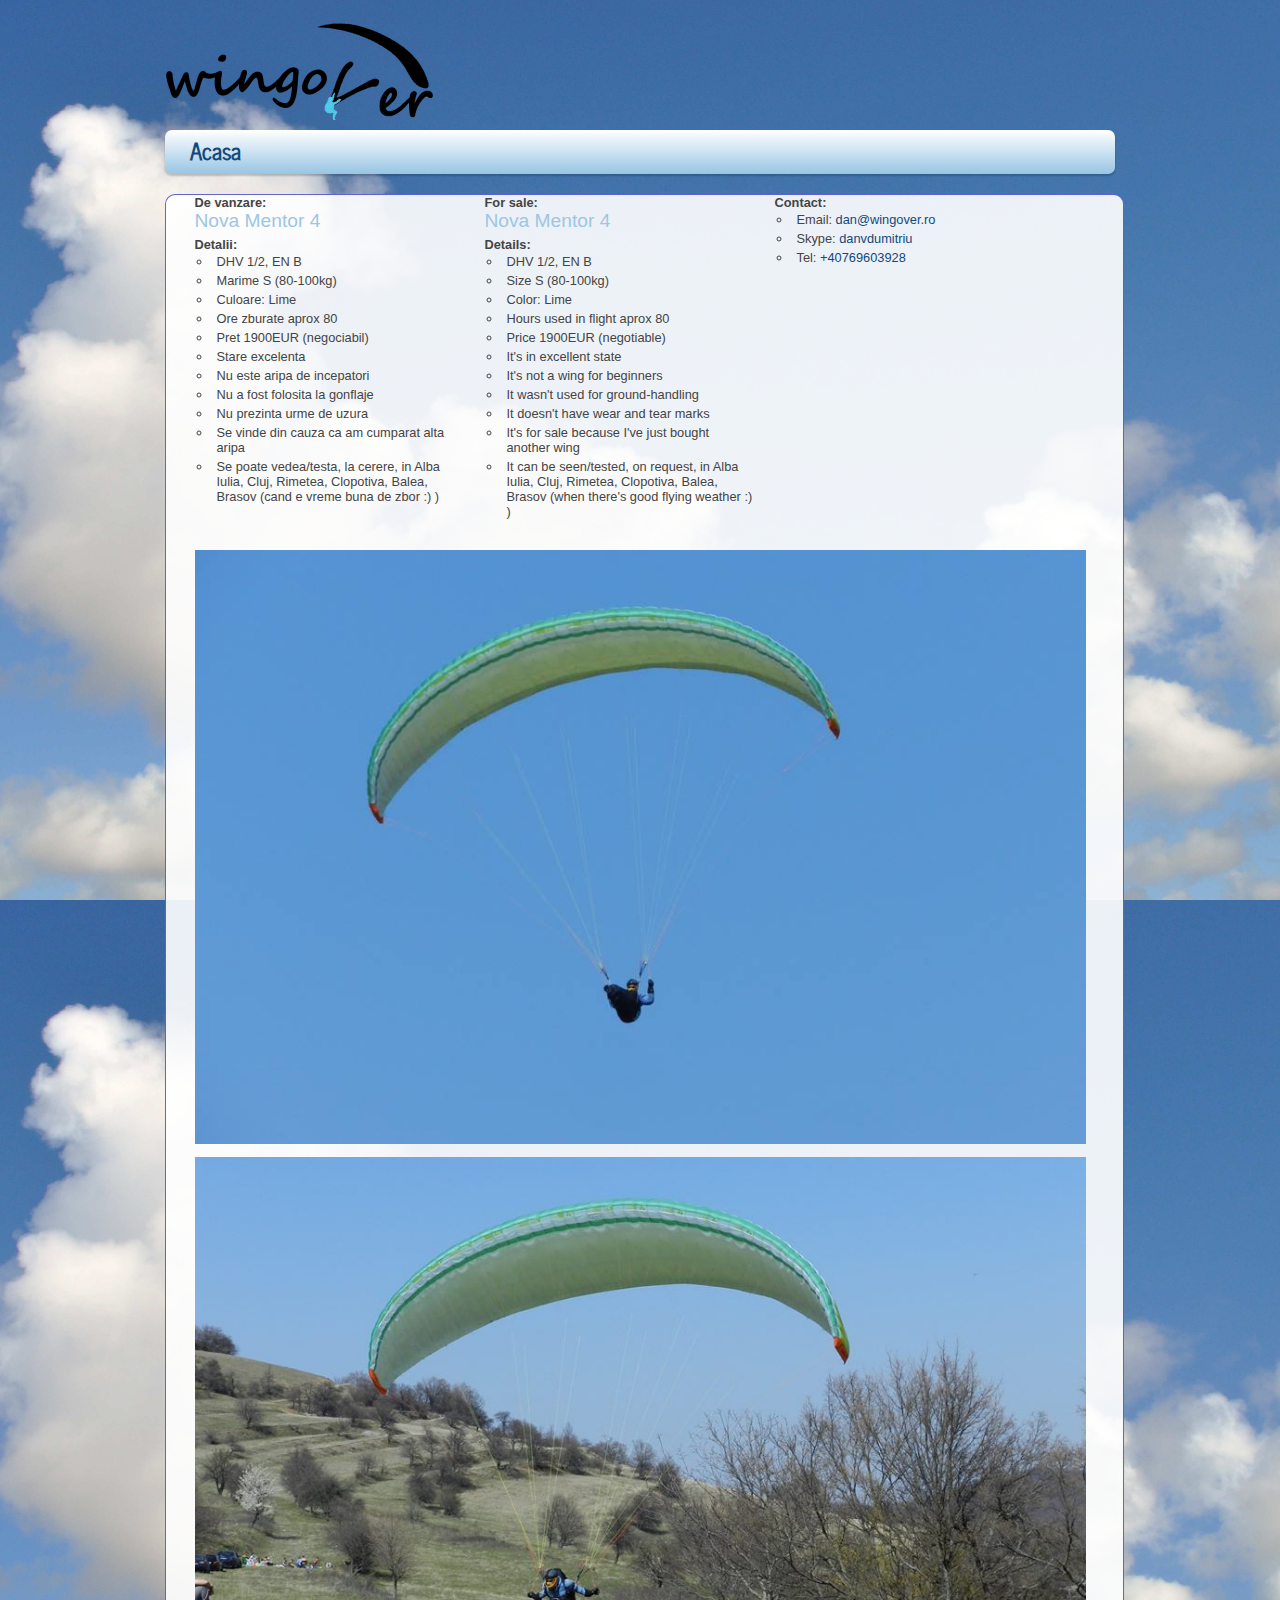
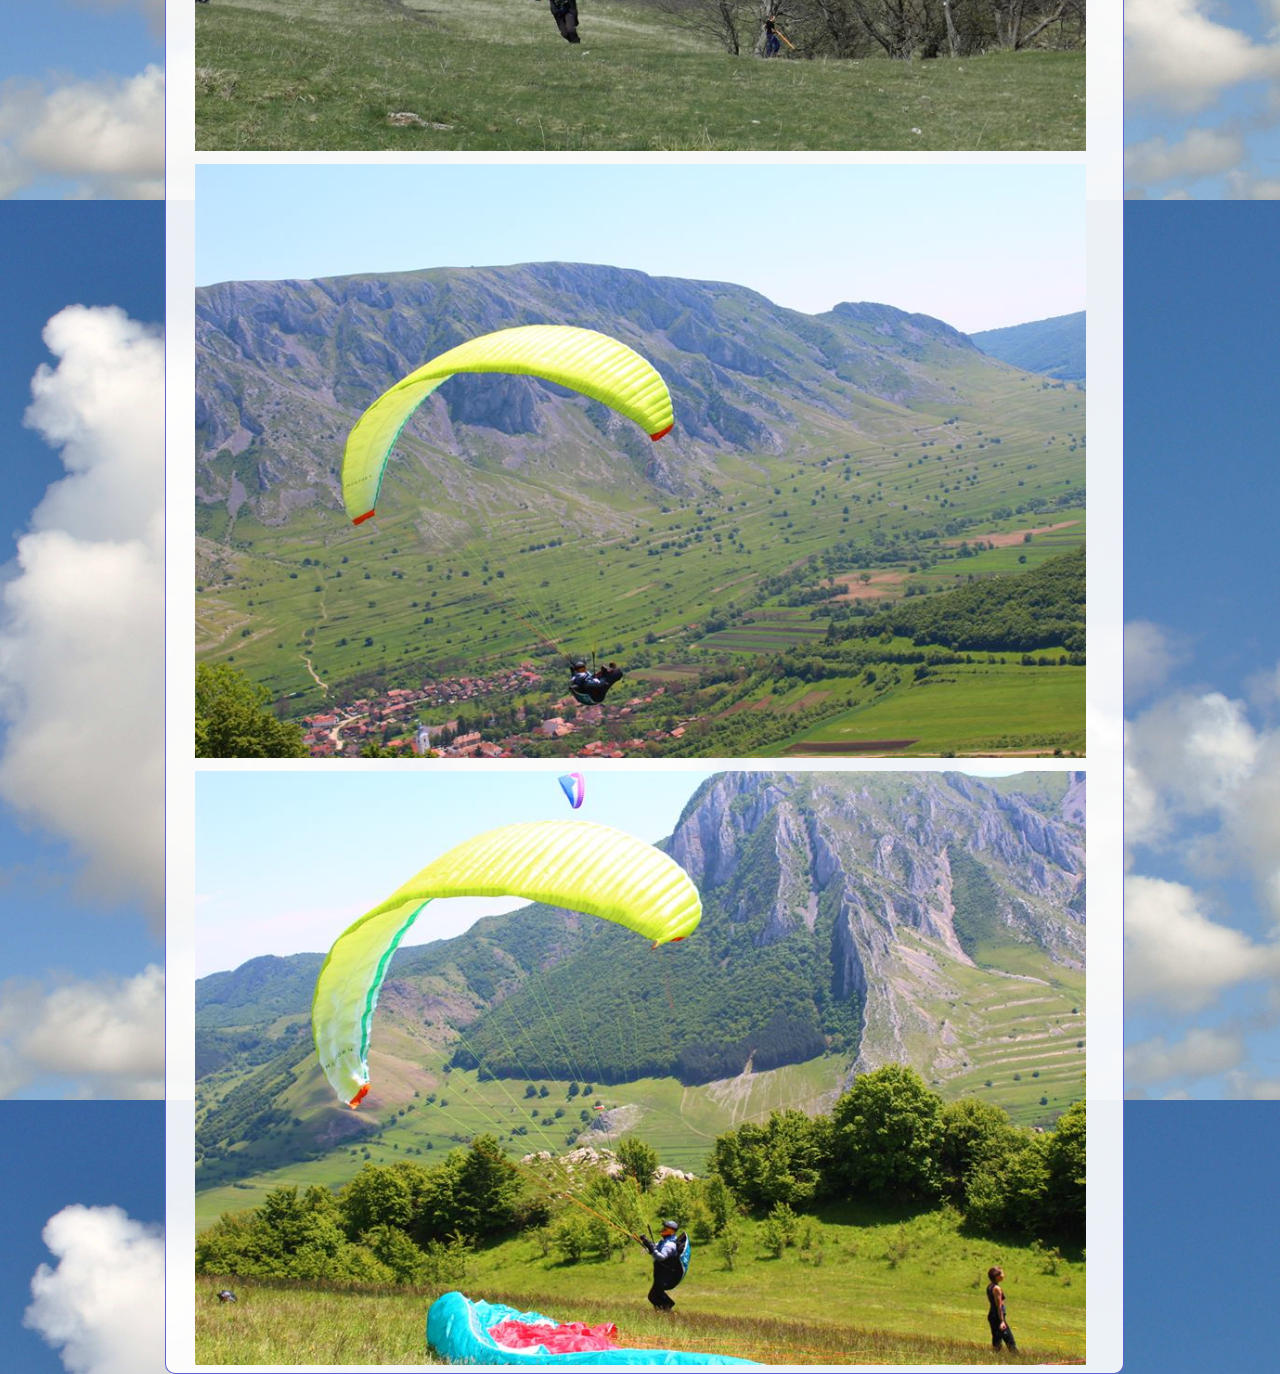
==== wingover/mentor4.html @ 9c4c8305 "added mentor4 advert" ====
<!DOCTYPE HTML>
<html>

<head>
  <title>Wingover</title>
  <meta name="Wingover" content="Wingover" />
   <meta http-equiv="content-type" content="text/html; charset=UTF-8" />
  <!-- stylesheets -->
  <link href="css/style.css" rel="stylesheet" type="text/css" />
  <link href="css/colour.css" rel="stylesheet" type="text/css" />
  <!-- modernizr enables HTML5 elements and feature detects -->
  <script type="text/javascript" src="js/modernizr-1.5.min.js"></script>
    <style type="text/css">
        #site_content {
            padding: 0 3%;
            margin: 30px auto;
            width: 900px;
            height: auto;
            background-color: rgba(255, 255, 255, 0.9);
            border: 1px solid rgba(29, 35, 191, 0.70);
            border-radius: 10px;
        }
        #images img {
            width: 99%;
            margin: 5px auto;
        }
        .side_part {
            float:left;
            margin-right:20px;
            width:270px;
        }
    </style>
</head>

<body>
  <div id="main">

    <!-- begin header -->
    <header>
      <div id="logo"><a href="index.html"><img src="images/logo5mic.png" alt="Wingover.ro" />&nbsp;</a></div>

      <nav>
        <ul class="sf-menu" id="nav">
          <li class="selected"><a href="index.html">Acasa</a></li>

          </ul>
        </nav>
      </header>
      <!-- end header -->

    <!-- begin content -->
    <div id="site_content">
        <div class="side_part">
            <strong>De vanzare: </strong><br />
                <h3>Nova Mentor 4</h3>
            <strong>Detalii: </strong><br />
            <ul>
                <li>DHV 1/2, EN B</li>
                <li>Marime S (80-100kg)</li>
                <li>Culoare: Lime</li>
                <li>Ore zburate aprox 80</li>
                <li>Pret 1900EUR (negociabil)</li>
                <li>Stare excelenta</li>
                <li>Nu este aripa de incepatori</li>
                <li>Nu a fost folosita la gonflaje</li>
                <li>Nu prezinta urme de uzura</li>
                <li>Se vinde din cauza ca am cumparat alta aripa</li>
                <li>Se poate vedea/testa, la cerere, in Alba Iulia, Cluj, Rimetea, Clopotiva, Balea, Brasov (cand e vreme buna de zbor :) )</li>
            </ul>
        </div>
        <div class="side_part">
            <strong>For sale: </strong><br />
            <h3>Nova Mentor 4</h3>
            <strong>Details: </strong><br />
            <ul>
                <li>DHV 1/2, EN B</li>
                <li>Size S (80-100kg)</li>
                <li>Color: Lime</li>
                <li>Hours used in flight aprox 80</li>
                <li>Price 1900EUR (negotiable)</li>
                <li>It's in excellent state</li>
                <li>It's not a wing for beginners</li>
                <li>It wasn't used for ground-handling</li>
                <li>It doesn't have wear and tear marks</li>
                <li>It's for sale because I've just bought another wing</li>
                <li>It can be seen/tested, on request, in Alba Iulia, Cluj, Rimetea, Clopotiva, Balea, Brasov (when there's good flying weather :) )</li>
            </ul>
        </div>
        <div class="side_part">
            <strong>Contact:</strong>
            <ul>
                <li>Email: <a href="mailto:dan@wingover.ro">dan@wingover.ro</a></li>
                <li>Skype: <a href="skype:danvdumitriu?chat">danvdumitriu</a></li>
                <li>Tel: <a href="tel:+40769603928">+40769603928</a></li>
            </ul>

        </div>
        <div id="images">
            <img src="images/mentor4/pic1.jpg" />
            <img src="images/mentor4/pic2.jpg" />
            <img src="images/mentor4/pic3.jpg" />
            <img src="images/mentor4/pic4.jpg" />
        </div>
    </div>

    <!-- end content -->

    <!-- begin footer -->

       <!-- end footer -->

       </div>
       <!-- javascript at the bottom for fast page loading -->
  <script type="text/javascript" src="js/jquery.min.js"></script>
  <script type="text/javascript" src="js/jquery.easing-sooper.js"></script>
  <script type="text/javascript" src="js/jquery.sooperfish.js"></script>
  <script type="text/javascript" src="js/image_fade.js"></script>
  <!-- initialise sooperfish menu -->
  <script type="text/javascript">
    $(document).ready(function() {
      $('ul.sf-menu').sooperfish();
    });
  </script>
  <script>
      (function(i,s,o,g,r,a,m){i['GoogleAnalyticsObject']=r;i[r]=i[r]||function(){
          (i[r].q=i[r].q||[]).push(arguments)},i[r].l=1*new Date();a=s.createElement(o),
              m=s.getElementsByTagName(o)[0];a.async=1;a.src=g;m.parentNode.insertBefore(a,m)
      })(window,document,'script','//www.google-analytics.com/analytics.js','ga');

      ga('create', 'UA-68693047-1', 'auto');
      ga('send', 'pageview');

  </script>
</body>
</html>
---- wingover/css/style.css ----
@font-face { 
  font-family: Jenna Sue; 
    src: url('../fonts/JennaSue-webfont.eot'); 
    src: local("Jenna Sue"), url('../fonts/JennaSue-webfont.ttf'); 
} 

@font-face { 
  font-family: News Cycle; 
    src: url('../fonts/NewsCycle-Regular.eot'); 
    src: local("News Cycle"), url('../fonts/NewsCycle-Regular.ttf'); 
} 

html { 
  height: 100%;}

* { 
  margin: 0; 
  padding: 0;}

/* tell the browser to render HTML 5 elements as block */
article, aside, figure, footer, header, hgroup, nav, section { 
  display:block;}

body { 
  font: normal .80em arial, sans-serif;}

p { 
  padding: 0 0 25px 0;
  line-height: 1.7em;}

img { 
  border: 0;}

h1, h2, h3, h4, h5, h6 { 
  font: normal 350% 'Jenna Sue', arial, sans-serif;
  margin: 0 0 5px 0;
  padding: 0;}

h2 { 
  font: normal 170% 'Jenna Sue', arial, sans-serif;
  margin: 0;
  padding: 0 0 8px 0;}

h3 { 
  font: normal 150% arial, sans-serif;}

h4, h5, h6 { 
  margin: 0;
  padding: 0 0 5px 0;
  font: normal 110% arial, sans-serif;
  line-height: 1.5em;}

h5, h6 { 
  font: italic 95% arial, sans-serif;
  padding-bottom: 15px;}

a, a:hover { 
  outline: none;
  text-decoration: none;}

a:hover { 
  text-decoration: none;}

ul { 
  margin: 2px 0 22px 17px;}

ul li { 
  list-style-type: circle;
  margin: 0 0 0 0; 
  padding: 0 0 4px 5px;}

ol { 
  margin: 8px 0 22px 20px;}

ol li { 
  margin: 0 0 11px 0;}

#main, #header, #logo, #menubar, #site_content, #footer { 
  margin-left: auto; 
  margin-right: auto;}

#main { 
  width: 950px;
  margin: 20px auto;}

header { 
  width: 950px;
  height: 105px;}

#logo { 
  width: 950px;
  float: left;
  height: 130px;
  background: transparent;
  padding: 0;}

#logo h1 { 
  font: normal 450% 'Jenna Sue', arial, sans-serif;
  padding: 6px 0 0 20px;}

#logo h1 a:hover { 
  text-decoration: none;}

#site_content { 
  width: 950px;
  overflow: hidden;
  margin: 4px auto 0 auto;
  padding: 0;}

#left_content { 
  float: left;
  text-align: justify;
  width: 444px;
  padding: 20px 0 5px 25px;
  margin: 0;}

#left_content ul { 
  margin: 2px 0 22px 0px;}

#left_content ul li { 
  list-style-type: none;
  margin: 0 0 0 0; 
  padding: 2px 0 2px 28px;
  line-height: 1.5em;}

#right_content { 
  float: right;
  width: 450px;
  padding: 0;
  min-height: 450px;}

#right_content img { 
  float: left;}

footer { 
  height: auto;
    font-family: sans-serif!important;
  width: 930px;
  float: right;
  margin: 20px auto 20px auto;
  padding: 0px 20px 0 0;
  border-radius: 7px 7px 7px 7px;
  -moz-border-radius: 7px 7px 7px 7px;
  -webkit-border: 7px 7px 7px 7px;
  font: 160% 'News Cycle', arial, sans-serif;
  text-align: right;}

footer p { 
  padding: 0 0 10px 0;
    text-align: center;
}

footer a, footer a:hover {
  text-decoration: none;}

/* styling for the slideshow on the homepage */
ul.slideshow {
  width: 100%;
  height: 450px;
  overflow: hidden;
  position: relative;
  margin: 0;
  padding: 0;
    border-radius: 10px;

}
  
ul.slideshow li {
  position: absolute;
  margin: 0;
  padding: 0;
  left: 0;
  right: 0;
  list-style: none;}
 
ul.slideshow li.show {
  z-index: 500;}
 
ul img {
  border: none;}
 
#slideshow-caption {
  width: 950px;
  height: 90px;
  position: absolute;
  bottom: 0;
  left: 0; 
  z-index: 500;}
 
#slideshow-caption .slideshow-caption-container {
  padding: 20px 25px 0 25px;   
  z-index: 1000;}
 
#slideshow-caption p {
  padding: 0;
  font: normal 130% arial, sans-serif;}

/* form styling */
.form_settings { 
  margin: 0;}

.form_settings p { 
  padding: 0 0 10px 0;}

.form_settings span { 
  padding: 5px 0; 
  float: left; 
  width: 170px; 
  text-align: left;}
  
.form_settings input, .form_settings textarea { 
  padding: 4px; 
  width: 252px; 
  font: 100% 'trebuchet ms', arial, sans-serif;
  border: 0;
  border-bottom: 1px solid; 
  background: transparent;}
  
.form_settings .submit { 
  font: 220% 'Jenna Sue', arial, sans-serif; 
  border: 0; 
  width: 100px; 
  margin: 0 0 0 162px; 
  height: 33px;
  padding: 2px 0 3px 0;
  cursor: pointer; 
  border-radius: 6px 6px 6px 6px;
  -webkit-border-radius: 6px 6px 6px 6px;
  -moz-border-radius: 6px 6px 6px 6px;}

.form_settings textarea, .form_settings select { 
  font: 100% 'trebuchet ms', arial, sans-serif; 
  border: 1px solid; 
  border-radius: 6px 6px 6px 6px;
  -webkit-border-radius: 6px 6px 6px 6px;
  -moz-border-radius: 6px 6px 6px 6px;
  width: 250px;
  overflow: auto;}

.form_settings select { 
  width: 304px;}

.form_settings .checkbox { 
  margin: 4px 0; 
  padding: 0; 
  width: 14px;
  border: 0;
  background: none;}

/* styling for the blog page */
#blog_container h4 {
  font: normal 300% 'Jenna Sue', arial, sans-serif;
  margin: 0 0 15px 0;
  padding: 5px 0;}

#blog_container h4.select {
  width: 475px;}

.blog {
  background: url(../images/calendar.png) no-repeat;
  width: 54px;
  height: 46px;
  float: left;
  margin: 0 15px 0 0;}

.blog h2 {
  font: bold 90% arial, sans-serif;
  text-shadow: none;
  text-align: center;
  margin: 0;
  padding: 4px 0 0 0;}
  
.blog h3 {
  font: 140% arial, sans-serif;
  text-shadow: none;
  margin: 0;
  text-align: center;
  padding: -10px 0 0 0;}
  
#blog_text {
  padding: 20px;
  overflow: auto;
  height: 100%;}

#blog_text h1 {
  font: normal 300% 'Jenna Sue', arial, sans-serif;;
  margin: 0 0 15px 0;
  padding: 5px 0;}

/* stylesheet for sooperFish by www.sooperthemes.com -- author: jurriaan roelofs */
html body ul.sf-menu ul,html body ul.sf-menu ul li { 
  width: 180px;}

html body ul.sf-menu ul ul { 
  margin: 0 0 0 180px;}

ul.sf-menu,ul.sf-menu * { 
  margin: 0;
  padding: 0;}

ul.sf-menu { 
  display: block;
  position: relative;}
  
ul.sf-menu li { 
  display: block;
  list-style: none;
  float: left;
  position: relative;}
  
ul.sf-menu li:hover { 
  visibility: inherit; /* fixes IE7 'sticky bug' */ }

ul.sf-menu a { 
  display: block;
  position: relative;}
  
ul.sf-menu ul { 
  position: absolute;
  left: 0;
  width: 150px; 
  top: auto;
  left: -999999px;}
  
ul.sf-menu ul a { 
  zoom: 1; /* IE6/7 fix */ }

ul.sf-menu ul li { 
  float: left; /* Must always be floated otherwise there will be a rogue 1px margin-bottom in IE6/7 */
  width: 150px;}
  
ul.sf-menu ul ul { 
  top: 0;
  margin: 0 0 0 150px;}

ul.sf-menu li:hover ul,ul.sf-menu li:focus ul,ul.sf-menu li.sf-hover ul, 
ul.sf-menu ul li:hover ul,ul.sf-menu ul li:focus ul,ul.sf-menu ul li.sf-hover ul,
ul.sf-menu ul ul li:hover ul,ul.sf-menu ul ul li:focus ul,ul.sf-menu ul ul li.sf-hover ul,
ul.sf-menu ul ul ul li:hover ul,ul.sf-menu ul ul ul li:focus ul,ul.sf-menu ul ul ul li.sf-hover ul { 
  left: auto;}
  
ul.sf-menu li:hover ul ul,ul.sf-menu li:focus ul ul,ul.sf-menu li.sf-hover ul ul,
ul.sf-menu ul li:hover ul ul,ul.sf-menu ul li:focus ul ul,ul.sf-menu ul li.sf-hover ul ul,
ul.sf-menu ul ul li:hover ul ul,ul.sf-menu ul ul li:focus ul ul,ul.sf-menu ul ul li.sf-hover ul ul,
ul.sf-menu ul ul ul li:hover ul ul,ul.sf-menu ul ul ul li:focus ul ul,ul.sf-menu ul ul ul li.sf-hover ul ul { 
  left: -999999px;}

/* autoArrows CSS */
span.sf-arrow { 
  width: 7px;
  height: 7px;
  position: absolute;
  top: 20px;
  right: 5px;
  display: block;
  overflow: hidden; /* making sure IE6 doesn't overflow and expand the box */
  font-size: 1px;
}

ul ul span.sf-arrow { 
  right: 5px;
  top: 20px;
  background-position: 0 100%;
}

/* theming the menu */
nav { 
  height: 44px;
  width: 950px;
  float: right;
  margin: -20px auto 20px auto;
  border-radius: 7px 7px 7px 7px;
  -moz-border-radius: 7px 7px 7px 7px;
  -webkit-border: 7px 7px 7px 7px;} 

/* Theming the menu */
ul#nav { 
  float: left;
}

ul#nav ul { 
  padding-bottom: 15px;
}

ul#nav li a { 
  padding: 3px 25px 6px 25px;
  font: 170% 'News Cycle', arial, sans-serif;
  text-decoration: none;
  margin-right: 2px;
}

.small{
    font-size: 5px;
    display:none;
}
---- wingover/css/colour.css ----
/* light theme */
body { 
  background: url(../images/cloudsx.jpg);
    color:#444;
    background-size: cover;
}

h2, h6 { 
  color: #07E5F9;}

#site_content { 
  /*background: #FEFEFC;*/}

#left_content ul li { 
  background: url(../images/light_bullet.png) no-repeat left center;}

nav, footer {
  background: #ddd; /* Show a solid color for older browsers */
  background: -moz-linear-gradient(#fff, #ddd);
  background: -o-linear-gradient(#fff, #ddd);
  background: -webkit-linear-gradient(#fff, #98C5E4);
  -webkit-box-shadow: rgba(0, 0, 0, 0.2) 0px 2px 2px;
  -moz-box-shadow: rgba(0, 0, 0, 0.2) 0px 2px 2px;
  box-shadow: rgba(0, 0, 0, 0.2) 0px 2px 2px;
  /*border: 1px solid #eee;*/}

footer, footer a:hover {
    color: #12497C;
  }

#slideshow-caption, #slideshow-caption p {
  color: #151515;
 /* background: #151515;*/}
 
.form_settings .submit { 
  background: #444;
  text-shadow: 1px 1px #000;
  color: #FFF;}

.form_settings input, .form_settings textarea, .form_settings select { 
  border-color: #777;}

#blog_container h4.select {
  background: url(../images/light_blog.png) no-repeat right top;}

.blog h3, div.image-title.portfolio_one, div.controls.portfolio_one a:hover {
  color: #111;}
  
.blog h2, div.image-title.portfolio_two, div.controls.portfolio_two a {
  color: #FFF;}

#blog_text {
  background: #F1F1E7;
  text-shadow: 1px 1px #FFF;
  color: #555;}

ul#nav li a {
  color: #12497C;
    font-weight: 600;
}

ul#nav ul { 
  background: #DDD;}

ul#nav ul li a { 
  color: #222;}

a, a:hover, footer a, ul#nav li.selected a, ul#nav li a:hover, ul#nav ul li a:hover, ul#nav ul li a:focus, 
ul#nav li.selected ul a:hover, div.controls.portfolio_one a, div.controls.portfolio_two a:hover { 
  color:#12497C;}

ul.thumbs li.selected a.thumb {
  background: #0ABFFA;}
  
div.pagination a, div.pagination span.current, div.pagination span.ellipsis {
  background: #444;
  color: #AAA;}
  
div.pagination a:hover {
  background: #EEE;
  color: #111;}
  
div.pagination span.current {
  background: #444;
  color: #FFF;}

h1, h3, h4, h5, a:hover, #logo h1, #logo h1 a:hover, 
.form_settings input, .form_settings textarea,
#blog_container h4, ul#nav li.selected ul a { 
  color: #9DC6E2;}
  
div.navigation a.prev {
  background: url(../images/prev_arrow.gif) no-repeat left;}
  
div.navigation a.next {
  background: url(../images/next_arrow.gif) no-repeat right;}

div.pagination a, div.pagination span.current, div.pagination span.ellipsis {
  background-color: #BBB;
  color: #FFF;}
  
div.pagination a:hover {
  background-color: #BBB;
  color: #000;}
  
div.pagination span.current {
  background-color: #888;
  color: #FFF;}

span.sf-arrow { 
  background: url(../images/arrows-black.png) no-repeat 0 0;
}
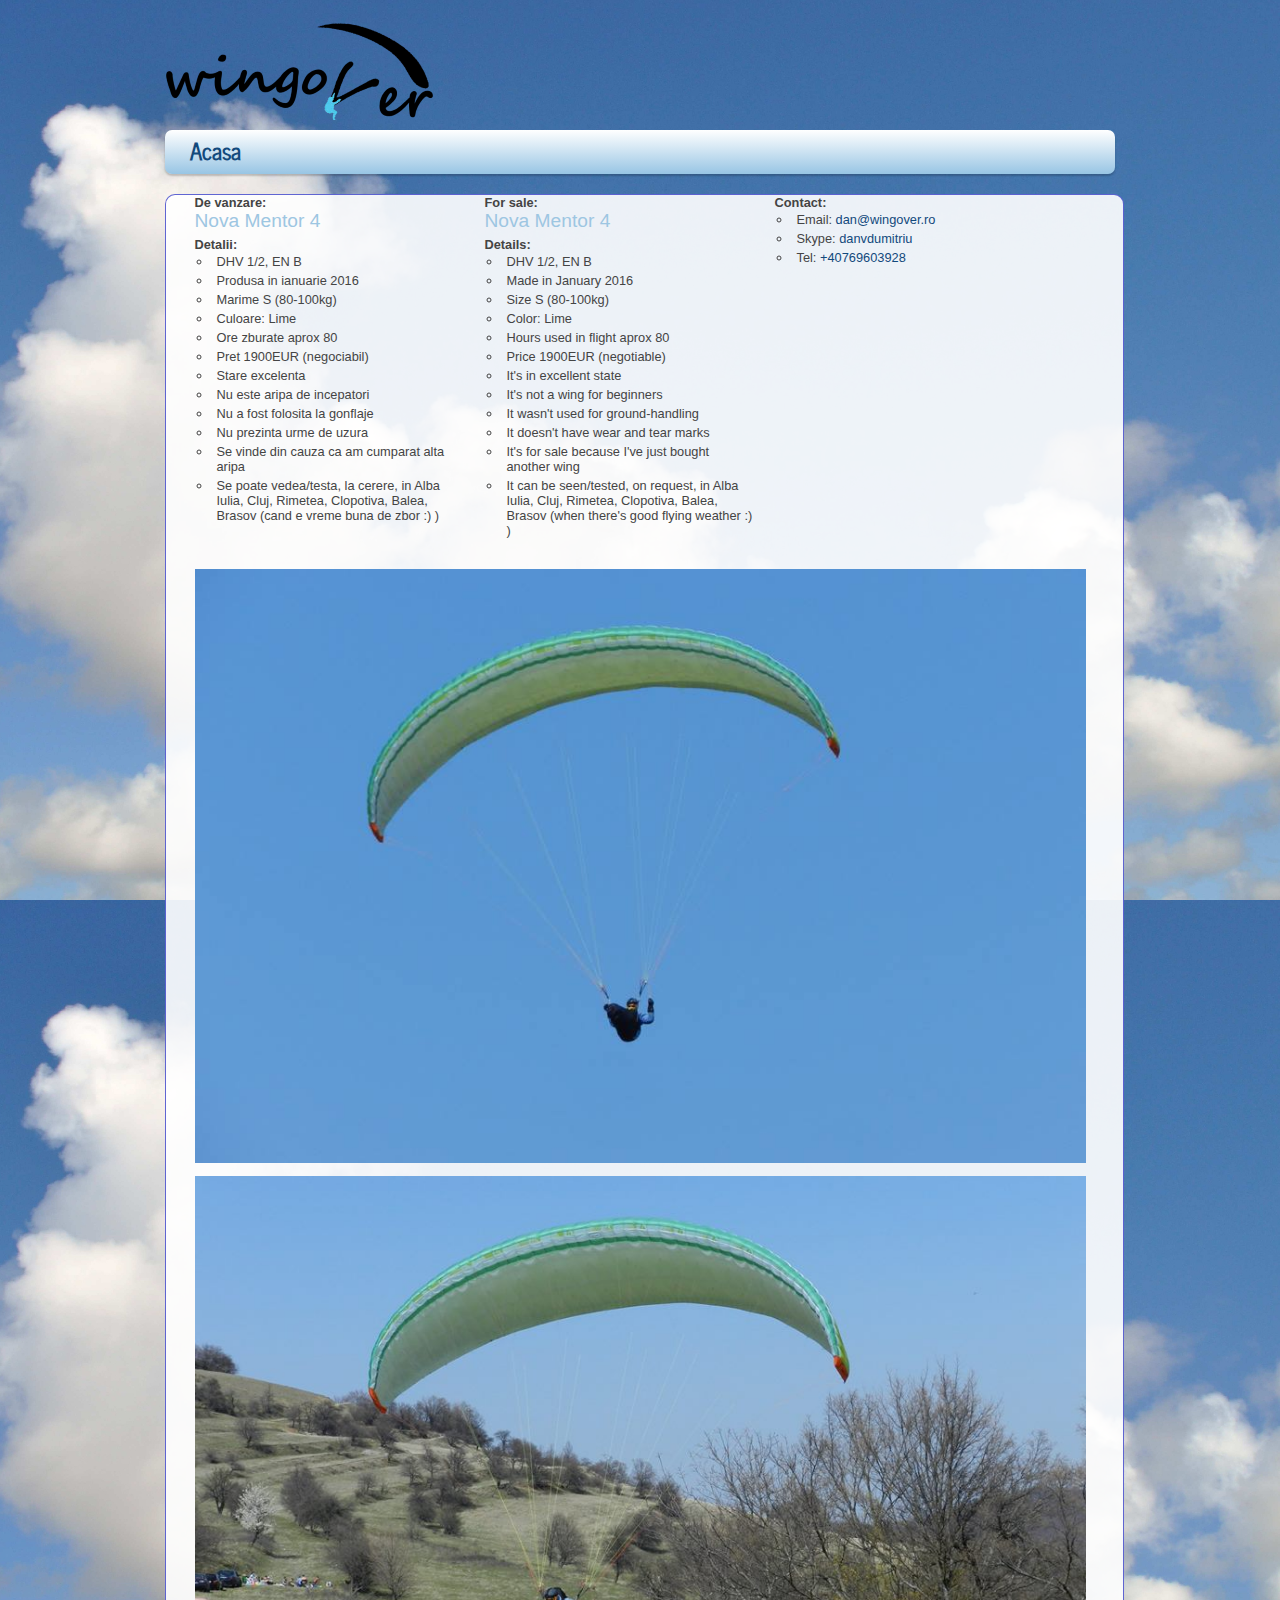
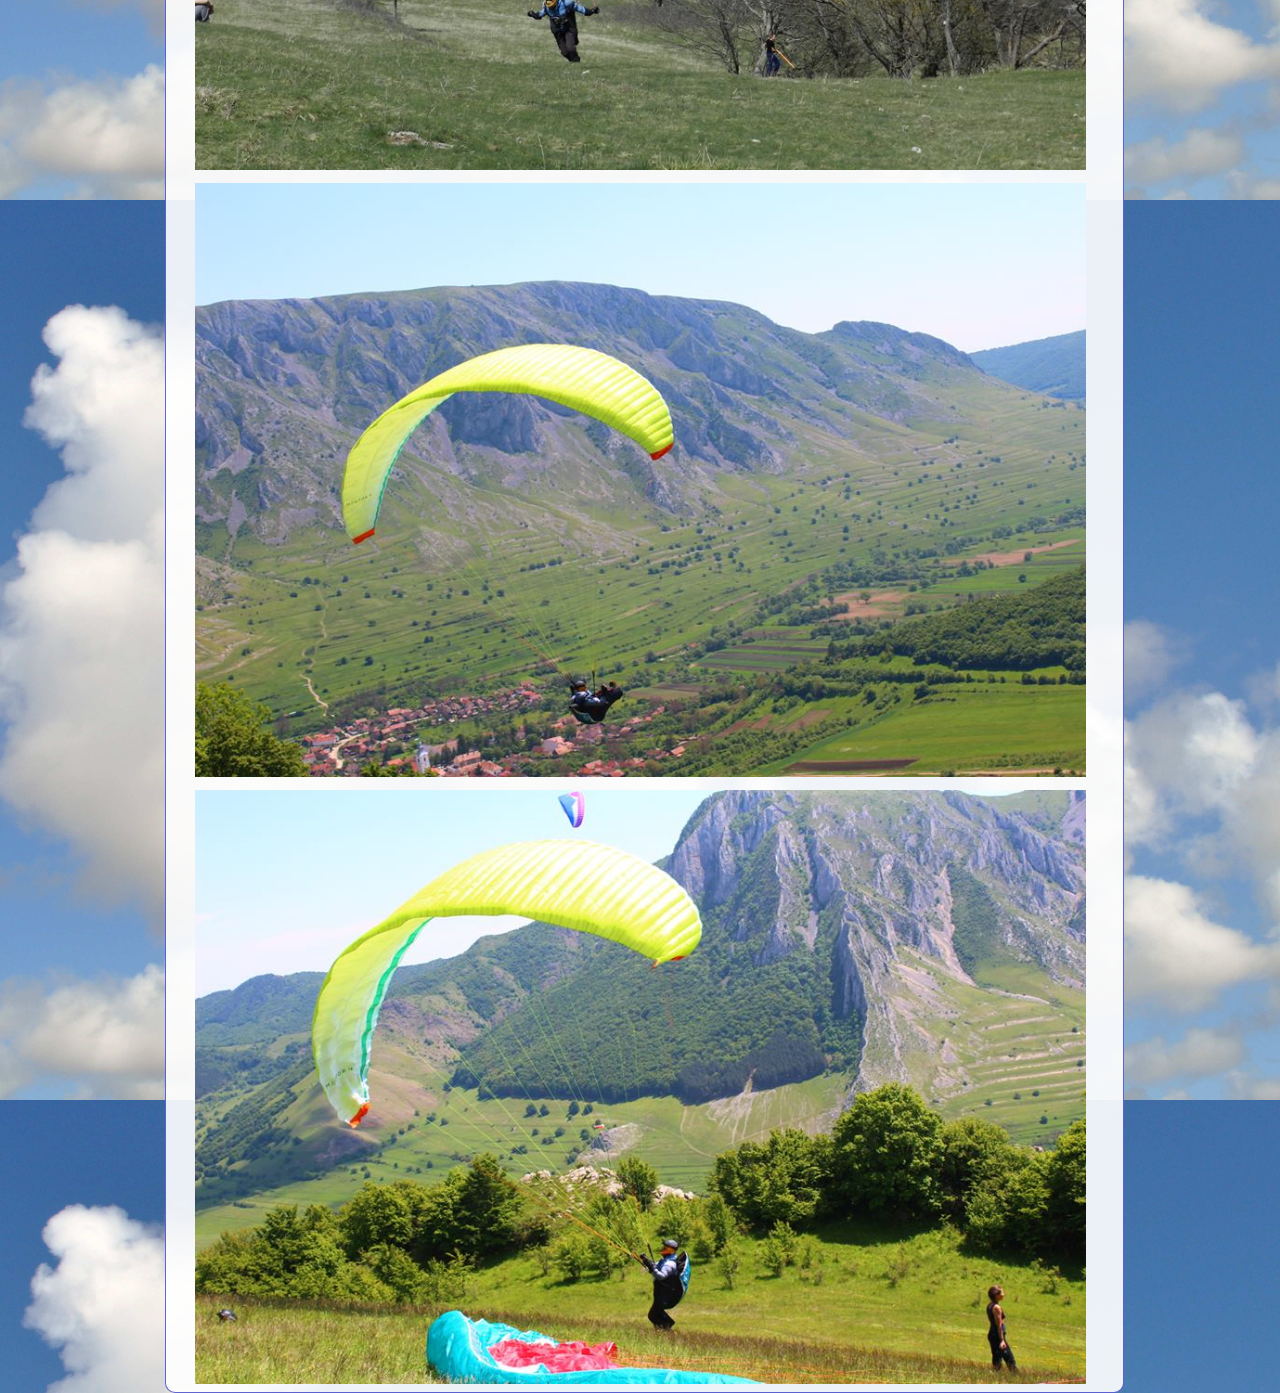
==== commit caceb0f2: "Mentor advert modifs" ====
--- a/wingover/mentor4.html
+++ b/wingover/mentor4.html
@@ -56,6 +56,7 @@
             <strong>Detalii: </strong><br />
             <ul>
                 <li>DHV 1/2, EN B</li>
+                <li>Produsa in ianuarie 2016</li>
                 <li>Marime S (80-100kg)</li>
                 <li>Culoare: Lime</li>
                 <li>Ore zburate aprox 80</li>
@@ -74,6 +75,7 @@
             <strong>Details: </strong><br />
             <ul>
                 <li>DHV 1/2, EN B</li>
+                <li>Made in January 2016</li>
                 <li>Size S (80-100kg)</li>
                 <li>Color: Lime</li>
                 <li>Hours used in flight aprox 80</li>
